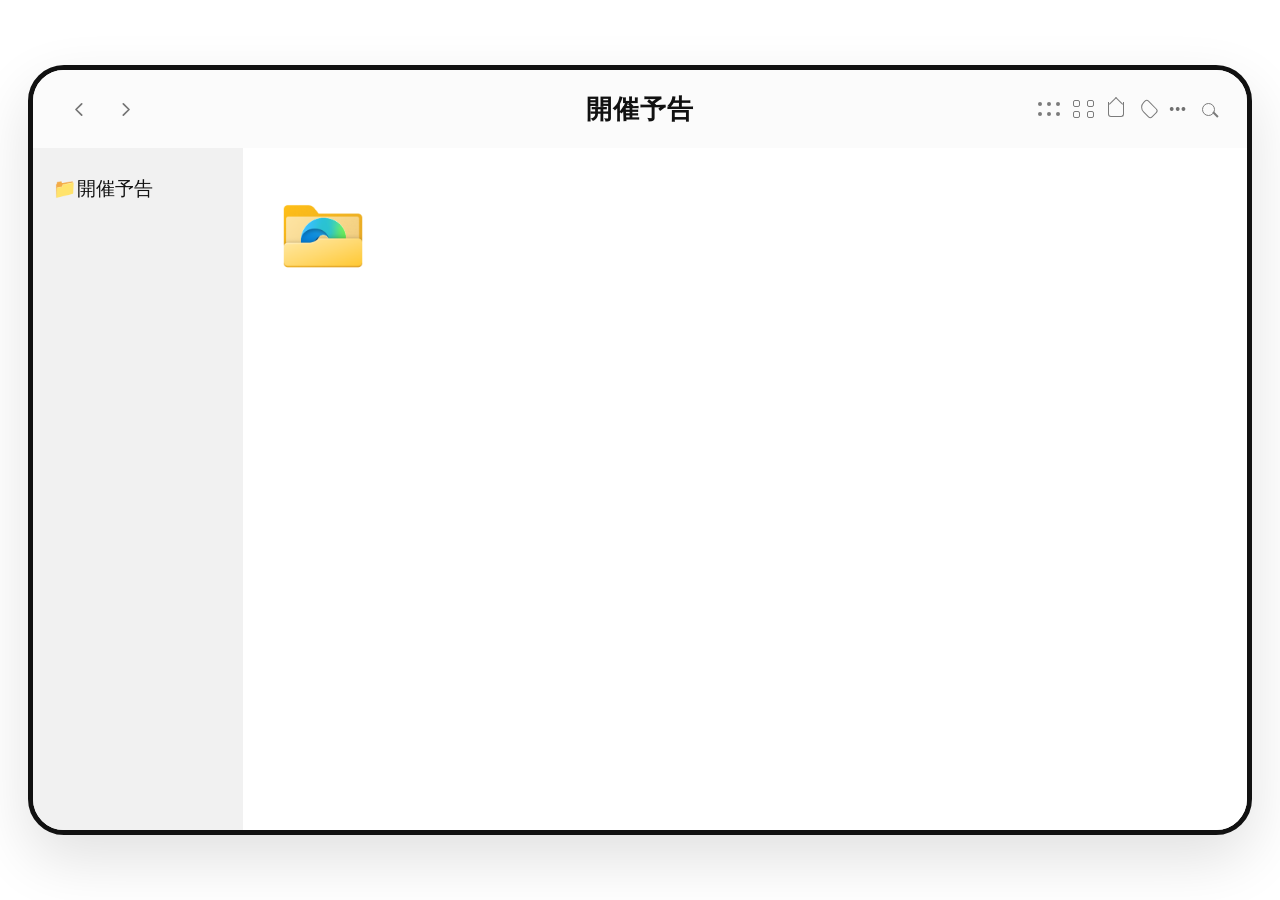
==== ゲーム開催ブログ/explorer.html @ 8d781308 "エクスプローラー型開催予告ver.1を公開" ====
<!DOCTYPE html>
<html lang="ja">
<head>
  <meta charset="UTF-8" />
  <meta name="viewport" content="width=device-width, initial-scale=1.0, viewport-fit=cover" />
  <title>開催予告</title>
  <link rel="stylesheet" href="./explorer.css" />
</head>
<body>
  <main class="desktop">
    <section class="finder-window" aria-label="エクスプローラー画面">
      <header class="window-toolbar">
        <div class="toolbar-left">
          <button id="back-button" class="toolbar-nav" type="button" aria-label="戻る">
            <svg viewBox="0 0 24 24" aria-hidden="true">
              <path d="M14.5 5.5 8 12l6.5 6.5" />
            </svg>
          </button>
          <button class="toolbar-nav" type="button" aria-label="進む">
            <svg viewBox="0 0 24 24" aria-hidden="true">
              <path d="M9.5 5.5 16 12l-6.5 6.5" />
            </svg>
          </button>
        </div>

        <div class="toolbar-title">開催予告</div>

        <div class="toolbar-right" aria-hidden="true">
          <span class="toolbar-glyph list-view">
            <span></span><span></span><span></span>
            <span></span><span></span><span></span>
          </span>
          <span class="toolbar-glyph grid-view">
            <span></span><span></span><span></span><span></span>
          </span>
          <span class="toolbar-glyph share"></span>
          <span class="toolbar-glyph tag"></span>
          <span class="toolbar-glyph more">•••</span>
          <span class="toolbar-glyph search"></span>
        </div>
      </header>

      <div class="window-body">
        <aside class="sidebar">
          <button id="sidebar-folder" class="sidebar-item active" type="button">
            <span>📁開催予告</span>
          </button>
        </aside>

        <section class="content-pane">
          <div id="folder-view" class="pane-view active">
            <button id="open-folder" class="folder-tile" type="button" aria-label="開催予告フォルダを開く">
              <img class="folder-photo" src="./ディレクトリのアイコン.png" alt="" />
            </button>
          </div>

          <div id="file-view" class="pane-view">
            <div class="file-grid">
              <button id="open-festival-file" class="file-tile image-file" type="button" data-preview="./アイコン_2大開催祭チラシ.jpg" aria-label="大開催祭チラシ">
                <img class="file-photo poster-thumb" src="./アイコン_2大開催祭チラシ.jpg" alt="" />
              </button>

              <button id="open-witness-file" class="file-tile image-file" type="button" data-preview="./アイコン1_開催予告目撃.png" aria-label="開催予告目撃">
                <img class="file-photo poster-thumb witness-thumb" src="./アイコン1_開催予告目撃.png" alt="" />
              </button>

              <button class="file-tile image-file" type="button" data-kind="placeholder" aria-label="文書">
                <img class="file-photo doc-thumb" src="./アイコン3_文書アイコン.png" alt="" />
              </button>

              <button class="file-tile image-file" type="button" data-kind="placeholder" aria-label="文書">
                <img class="file-photo doc-thumb" src="./アイコン3_文書アイコン.png" alt="" />
              </button>
            </div>
          </div>

          <div id="preview-view" class="pane-view preview-pane">
            <div class="preview-wrap">
              <img id="preview-image" class="preview-image" src="./アイコン_2大開催祭チラシ.jpg" alt="開催予告画像" />
            </div>
          </div>
        </section>
      </div>
    </section>
  </main>

  <script src="./explorer.js"></script>
</body>
</html>
---- ゲーム開催ブログ/explorer.css ----
:root {
  --ink: #111111;
  --line: #e4e4e4;
  --pane: #ffffff;
  --sidebar: #f1f1f1;
  --toolbar: #fbfbfb;
  --window: #fafafa;
  --shadow: 0 24px 60px rgba(0, 0, 0, 0.12);
}

* {
  box-sizing: border-box;
}

html,
body {
  margin: 0;
  min-height: 100%;
}

body {
  font-family: "Hiragino Sans", "Yu Gothic", "Meiryo", sans-serif;
  color: var(--ink);
  background: #ffffff;
}

button {
  font: inherit;
  color: inherit;
}

.desktop {
  min-height: 100vh;
  display: grid;
  place-items: center;
  padding: 28px;
}

.finder-window {
  width: min(1280px, 100%);
  min-height: min(78vw, 760px);
  border: 5px solid #111111;
  border-radius: 36px;
  background: var(--window);
  box-shadow: var(--shadow);
  overflow: hidden;
}

.window-toolbar {
  height: 78px;
  padding: 0 28px;
  display: grid;
  grid-template-columns: 1fr auto 1fr;
  align-items: center;
  background: var(--toolbar);
}

.toolbar-left,
.toolbar-right {
  display: flex;
  align-items: center;
  gap: 10px;
}

.toolbar-right {
  justify-content: flex-end;
}

.toolbar-title {
  font-size: 1.6rem;
  font-weight: 700;
  letter-spacing: 0.03em;
}

.toolbar-nav {
  width: 36px;
  height: 36px;
  padding: 0;
  border: none;
  background: transparent;
  display: grid;
  place-items: center;
}

.toolbar-nav svg {
  width: 21px;
  height: 21px;
  stroke: #767676;
  stroke-width: 2;
  fill: none;
  stroke-linecap: round;
  stroke-linejoin: round;
}

.toolbar-glyph {
  position: relative;
  display: inline-grid;
  place-items: center;
  color: #707070;
}

.list-view {
  width: 24px;
  height: 18px;
  grid-template-columns: repeat(3, 1fr);
  gap: 3px;
}

.list-view span,
.grid-view span {
  display: block;
  background: #7b7b7b;
  border-radius: 2px;
}

.list-view span {
  width: 4px;
  height: 4px;
}

.grid-view {
  width: 24px;
  height: 18px;
  grid-template-columns: repeat(2, 1fr);
  gap: 3px;
}

.grid-view span {
  width: 7px;
  height: 7px;
  border: 1.6px solid #7b7b7b;
  background: transparent;
}

.share,
.tag,
.search {
  width: 22px;
  height: 22px;
}

.share::before {
  content: "";
  width: 14px;
  height: 14px;
  border: 1.8px solid #7b7b7b;
  border-top: none;
  border-radius: 0 0 3px 3px;
}

.share::after {
  content: "";
  position: absolute;
  top: 1px;
  width: 9px;
  height: 9px;
  border-top: 1.8px solid #7b7b7b;
  border-right: 1.8px solid #7b7b7b;
  transform: rotate(-45deg);
}

.tag::before {
  content: "";
  width: 15px;
  height: 10px;
  border: 1.8px solid #7b7b7b;
  border-radius: 3px 3px 3px 7px;
  transform: rotate(45deg);
}

.more {
  font-size: 14px;
  letter-spacing: 1px;
}

.search::before {
  content: "";
  width: 11px;
  height: 11px;
  border: 1.8px solid #7b7b7b;
  border-radius: 50%;
}

.search::after {
  content: "";
  position: absolute;
  right: 1px;
  bottom: 2px;
  width: 7px;
  height: 1.8px;
  background: #7b7b7b;
  transform: rotate(45deg);
  transform-origin: right center;
}

.window-body {
  display: grid;
  grid-template-columns: 210px minmax(0, 1fr);
  min-height: calc(min(78vw, 760px) - 78px);
}

.sidebar {
  padding: 28px 20px;
  background: var(--sidebar);
}

.sidebar-item {
  width: 100%;
  padding: 0;
  border: none;
  background: transparent;
  display: flex;
  align-items: center;
  gap: 14px;
  font-size: 1.18rem;
  text-align: left;
}

.content-pane {
  background: #ffffff;
  padding: 14px 18px 18px 0;
}

.pane-view {
  display: none;
  width: 100%;
  min-height: 100%;
  border-radius: 0 0 32px 32px;
  background: var(--pane);
}

.pane-view.active {
  display: block;
}

.folder-tile {
  margin: 38px 0 0 34px;
  width: 132px;
  border: none;
  background: transparent;
  padding: 0;
}

.folder-photo {
  display: block;
  width: 92px;
  height: auto;
}

.file-grid {
  display: flex;
  align-items: flex-start;
  gap: 48px;
  padding: 34px 0 0 38px;
}

.file-tile {
  width: 94px;
  height: 96px;
  padding: 0;
  border: none;
  background: transparent;
  display: grid;
  place-items: start center;
}

.sprite-poster {
  width: 62px;
  height: 62px;
  background-size: 837px 516px;
  background-position: -237px -84px;
}

.file-photo {
  display: block;
  object-fit: contain;
}

.poster-thumb {
  width: 70px;
  height: 70px;
}

.witness-thumb {
  width: 82px;
  height: 82px;
}

.doc-thumb {
  width: 82px;
  height: 82px;
}

.preview-pane {
  padding: 28px 30px 30px 28px;
}

.preview-wrap {
  width: 100%;
  min-height: 100%;
  display: grid;
  place-items: start center;
}

.preview-image {
  max-width: min(760px, 100%);
  width: 100%;
  height: auto;
  object-fit: contain;
}

@media (max-width: 920px) {
  .desktop {
    padding: 14px;
  }

  .finder-window {
    min-height: 620px;
    border-width: 4px;
    border-radius: 28px;
  }

  .window-toolbar {
    height: 64px;
    padding: 0 16px;
  }

  .toolbar-title {
    font-size: 1.15rem;
  }

  .window-body {
    grid-template-columns: 160px minmax(0, 1fr);
    min-height: 556px;
  }

  .sidebar {
    padding: 20px 14px;
  }

  .sidebar-item {
    font-size: 1rem;
  }

  .content-pane {
    padding-right: 10px;
  }

  .file-grid {
    gap: 24px;
    padding-left: 18px;
    flex-wrap: wrap;
  }

  .preview-pane {
    padding: 18px;
  }
}

@media (max-width: 620px) {
  .window-toolbar {
    grid-template-columns: auto 1fr;
    gap: 10px;
  }

  .toolbar-right {
    display: none;
  }

  .window-body {
    grid-template-columns: 1fr;
  }

  .sidebar {
    padding: 14px 18px 0;
  }

  .content-pane {
    padding: 10px 10px 14px;
  }

  .pane-view {
    min-height: 420px;
  }

  .folder-tile {
    margin-left: 16px;
  }
}
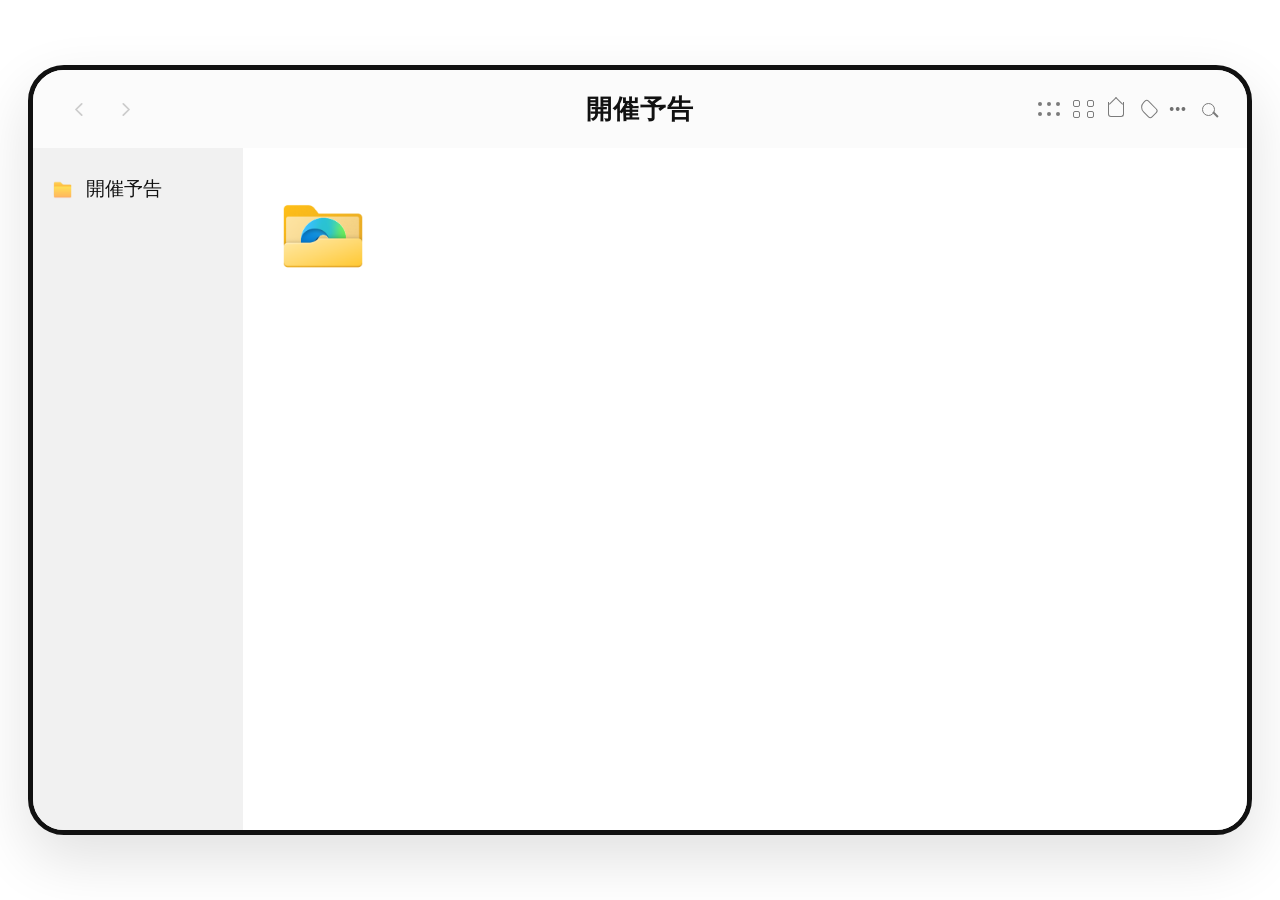
==== commit 541d00f1: "エクスプローラー型開催予告ver.2を公開" ====
--- a/ゲーム開催ブログ/explorer.html
+++ b/ゲーム開催ブログ/explorer.html
@@ -16,7 +16,7 @@
               <path d="M14.5 5.5 8 12l6.5 6.5" />
             </svg>
           </button>
-          <button class="toolbar-nav" type="button" aria-label="進む">
+          <button id="forward-button" class="toolbar-nav" type="button" aria-label="進む">
             <svg viewBox="0 0 24 24" aria-hidden="true">
               <path d="M9.5 5.5 16 12l-6.5 6.5" />
             </svg>
@@ -43,7 +43,8 @@
       <div class="window-body">
         <aside class="sidebar">
           <button id="sidebar-folder" class="sidebar-item active" type="button">
-            <span>📁開催予告</span>
+            <img class="sidebar-folder-icon" src="./ディレクトリの絵文字_PC版.png" alt="" />
+            <span>開催予告</span>
           </button>
         </aside>
 
@@ -58,18 +59,22 @@
             <div class="file-grid">
               <button id="open-festival-file" class="file-tile image-file" type="button" data-preview="./アイコン_2大開催祭チラシ.jpg" aria-label="大開催祭チラシ">
                 <img class="file-photo poster-thumb" src="./アイコン_2大開催祭チラシ.jpg" alt="" />
+                <span class="file-label">文書1</span>
               </button>
 
               <button id="open-witness-file" class="file-tile image-file" type="button" data-preview="./アイコン1_開催予告目撃.png" aria-label="開催予告目撃">
                 <img class="file-photo poster-thumb witness-thumb" src="./アイコン1_開催予告目撃.png" alt="" />
+                <span class="file-label">文書2</span>
               </button>
 
               <button class="file-tile image-file" type="button" data-kind="placeholder" aria-label="文書">
                 <img class="file-photo doc-thumb" src="./アイコン3_文書アイコン.png" alt="" />
+                <span class="file-label">文書3</span>
               </button>
 
               <button class="file-tile image-file" type="button" data-kind="placeholder" aria-label="文書">
                 <img class="file-photo doc-thumb" src="./アイコン3_文書アイコン.png" alt="" />
+                <span class="file-label">文書4</span>
               </button>
             </div>
           </div>
--- a/ゲーム開催ブログ/explorer.css
+++ b/ゲーム開催ブログ/explorer.css
@@ -80,6 +80,10 @@
   background: transparent;
   display: grid;
   place-items: center;
+}
+
+.toolbar-nav:disabled {
+  opacity: 0.35;
 }
 
 .toolbar-nav svg {
@@ -216,6 +220,12 @@
   text-align: left;
 }
 
+.sidebar-folder-icon {
+  width: 19px;
+  height: auto;
+  flex: none;
+}
+
 .content-pane {
   background: #ffffff;
   padding: 14px 18px 18px 0;
@@ -256,12 +266,14 @@
 
 .file-tile {
   width: 94px;
-  height: 96px;
+  min-height: 122px;
   padding: 0;
   border: none;
   background: transparent;
   display: grid;
-  place-items: start center;
+  justify-items: center;
+  align-content: start;
+  gap: 8px;
 }
 
 .sprite-poster {
@@ -291,6 +303,12 @@
   height: 82px;
 }
 
+.file-label {
+  font-size: 15px;
+  line-height: 1.2;
+  text-align: center;
+}
+
 .preview-pane {
   padding: 28px 30px 30px 28px;
 }
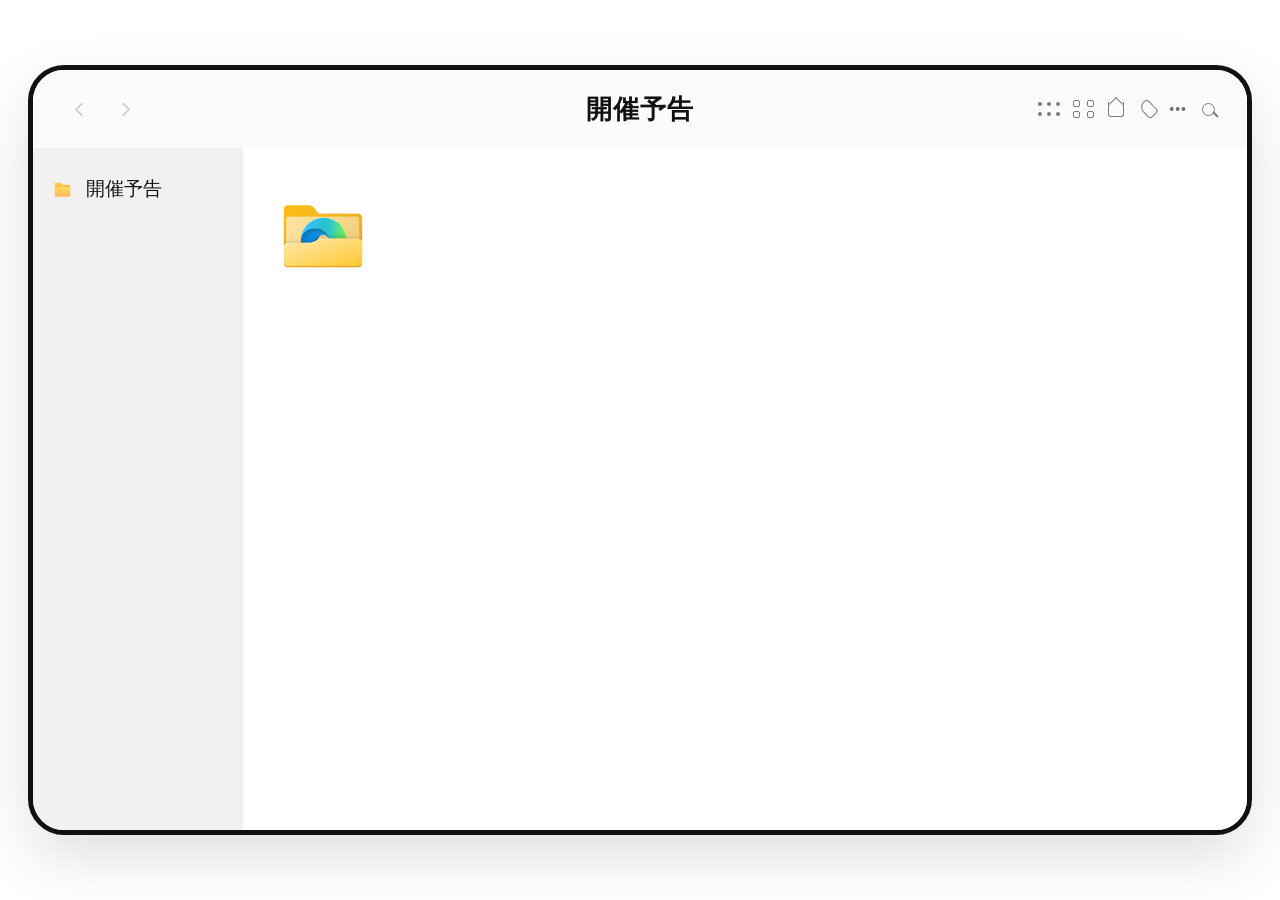
==== commit 8a87ff07: "エクスプローラー型開催予告ver.3を公開" ====
--- a/ゲーム開催ブログ/explorer.html
+++ b/ゲーム開催ブログ/explorer.html
@@ -57,8 +57,8 @@
 
           <div id="file-view" class="pane-view">
             <div class="file-grid">
-              <button id="open-festival-file" class="file-tile image-file" type="button" data-preview="./アイコン_2大開催祭チラシ.jpg" aria-label="大開催祭チラシ">
-                <img class="file-photo poster-thumb" src="./アイコン_2大開催祭チラシ.jpg" alt="" />
+              <button id="open-festival-file" class="file-tile image-file" type="button" data-preview="./アイコン_2大開催祭チラシ.png" aria-label="大開催祭チラシ">
+                <img class="file-photo poster-thumb" src="./アイコン_2大開催祭チラシ.png" alt="" />
                 <span class="file-label">文書1</span>
               </button>
 
@@ -67,21 +67,17 @@
                 <span class="file-label">文書2</span>
               </button>
 
-              <button class="file-tile image-file" type="button" data-kind="placeholder" aria-label="文書">
-                <img class="file-photo doc-thumb" src="./アイコン3_文書アイコン.png" alt="" />
+              <button id="open-scp-file" class="file-tile image-file" type="button" data-preview="./アイコン3_SCP.png" aria-label="SCP文書">
+                <img class="file-photo doc-thumb" src="./アイコン3_SCP.png" alt="" />
                 <span class="file-label">文書3</span>
               </button>
 
-              <button class="file-tile image-file" type="button" data-kind="placeholder" aria-label="文書">
-                <img class="file-photo doc-thumb" src="./アイコン3_文書アイコン.png" alt="" />
-                <span class="file-label">文書4</span>
-              </button>
             </div>
           </div>
 
           <div id="preview-view" class="pane-view preview-pane">
             <div class="preview-wrap">
-              <img id="preview-image" class="preview-image" src="./アイコン_2大開催祭チラシ.jpg" alt="開催予告画像" />
+              <img id="preview-image" class="preview-image" src="./アイコン_2大開催祭チラシ.png" alt="開催予告画像" />
             </div>
           </div>
         </section>
--- a/ゲーム開催ブログ/explorer.css
+++ b/ゲーム開催ブログ/explorer.css
@@ -221,9 +221,10 @@
 }
 
 .sidebar-folder-icon {
-  width: 19px;
-  height: auto;
+  width: 1em;
+  height: 1em;
   flex: none;
+  object-fit: contain;
 }
 
 .content-pane {
@@ -393,6 +394,10 @@
     padding: 14px 18px 0;
   }
 
+  .sidebar-item {
+    font-size: 1.05rem;
+  }
+
   .content-pane {
     padding: 10px 10px 14px;
   }
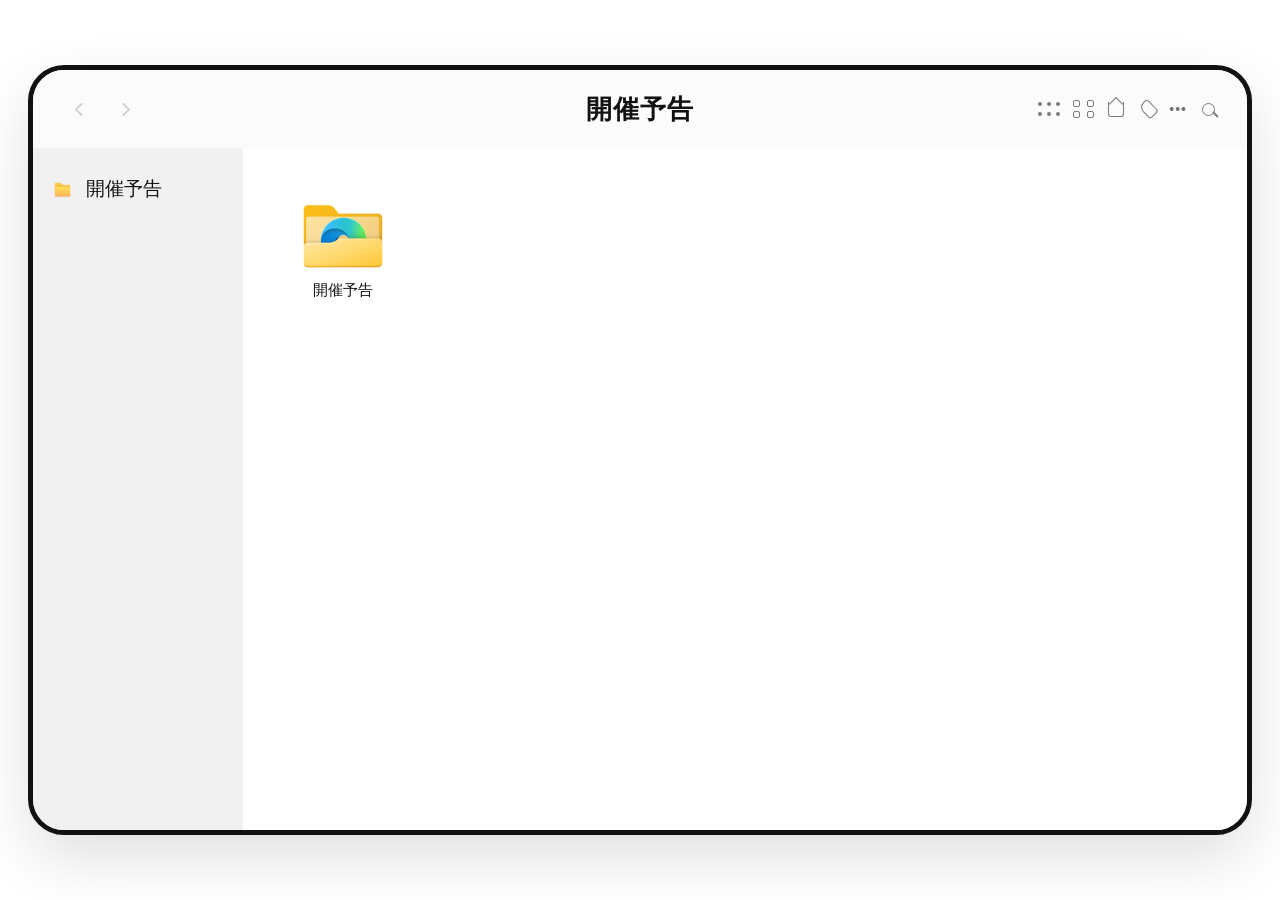
==== commit d021422c: "エクスプローラー型開催予告の画像最終更新" ====
--- a/ゲーム開催ブログ/explorer.html
+++ b/ゲーム開催ブログ/explorer.html
@@ -52,6 +52,7 @@
           <div id="folder-view" class="pane-view active">
             <button id="open-folder" class="folder-tile" type="button" aria-label="開催予告フォルダを開く">
               <img class="folder-photo" src="./ディレクトリのアイコン.png" alt="" />
+              <span class="folder-label">開催予告</span>
             </button>
           </div>
 
@@ -59,17 +60,17 @@
             <div class="file-grid">
               <button id="open-festival-file" class="file-tile image-file" type="button" data-preview="./アイコン_2大開催祭チラシ.png" aria-label="大開催祭チラシ">
                 <img class="file-photo poster-thumb" src="./アイコン_2大開催祭チラシ.png" alt="" />
-                <span class="file-label">文書1</span>
+                <span class="file-label">ファイル1</span>
               </button>
 
               <button id="open-witness-file" class="file-tile image-file" type="button" data-preview="./アイコン1_開催予告目撃.png" aria-label="開催予告目撃">
                 <img class="file-photo poster-thumb witness-thumb" src="./アイコン1_開催予告目撃.png" alt="" />
-                <span class="file-label">文書2</span>
+                <span class="file-label">ファイル2</span>
               </button>
 
               <button id="open-scp-file" class="file-tile image-file" type="button" data-preview="./アイコン3_SCP.png" aria-label="SCP文書">
                 <img class="file-photo doc-thumb" src="./アイコン3_SCP.png" alt="" />
-                <span class="file-label">文書3</span>
+                <span class="file-label">ファイル3</span>
               </button>
 
             </div>
--- a/ゲーム開催ブログ/explorer.css
+++ b/ゲーム開催ブログ/explorer.css
@@ -250,12 +250,21 @@
   border: none;
   background: transparent;
   padding: 0;
+  display: grid;
+  justify-items: center;
+  gap: 8px;
 }
 
 .folder-photo {
   display: block;
   width: 92px;
   height: auto;
+}
+
+.folder-label {
+  font-size: 15px;
+  line-height: 1.2;
+  text-align: center;
 }
 
 .file-grid {
